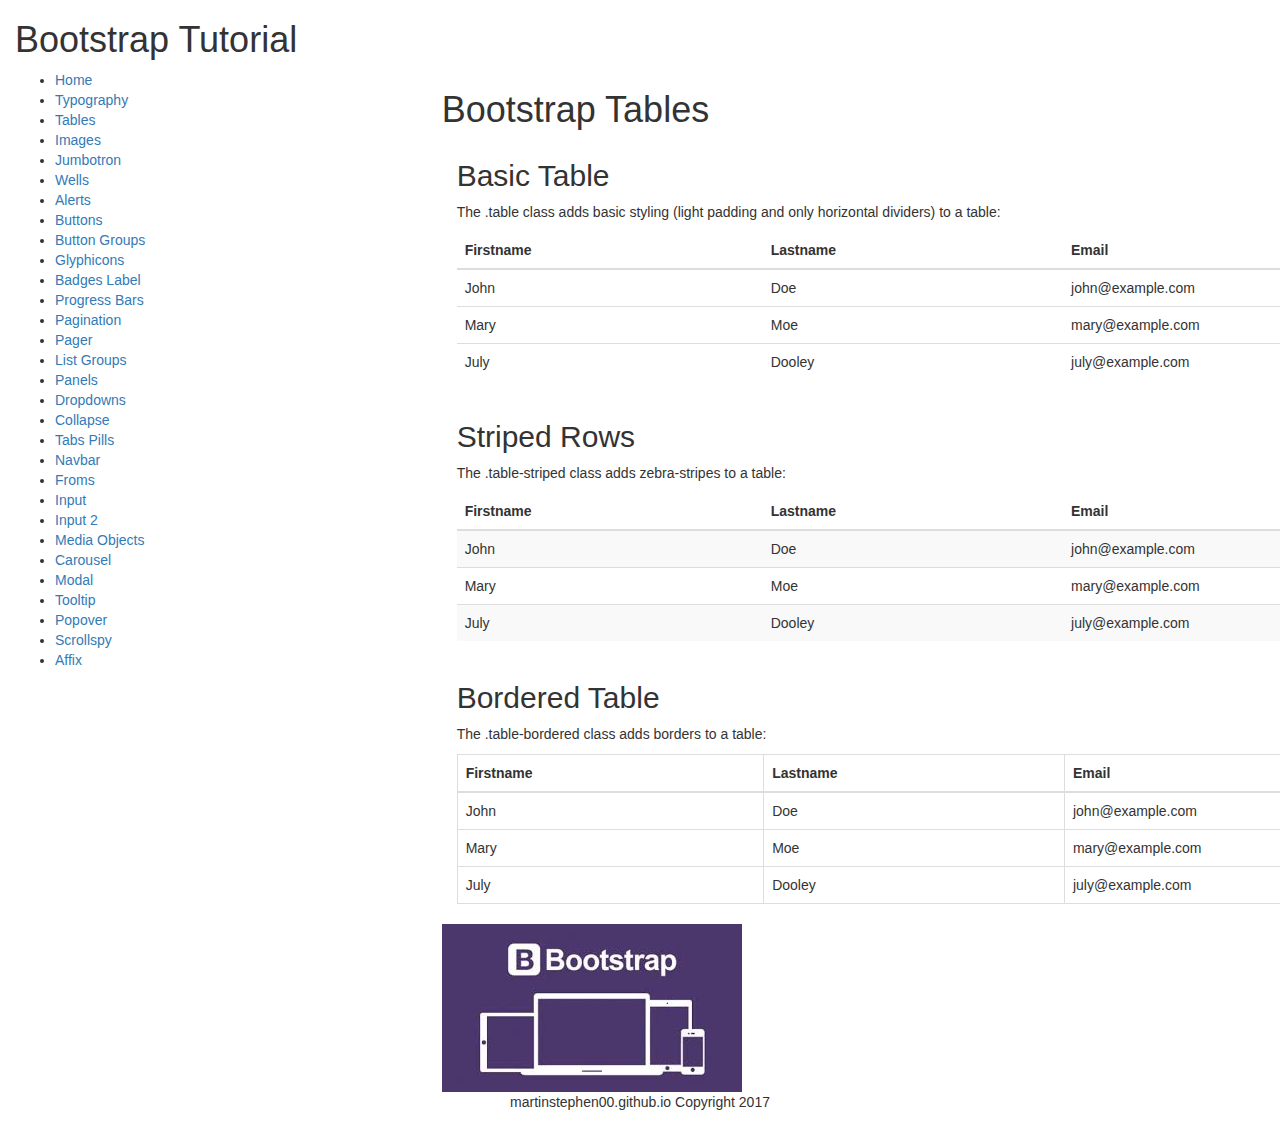
==== tables.html @ ee57f0ba "Updated" ====
<!DOCTYPE html>
<html>
<head>
	<title>Bagong Project</title>

	<!-- Latest compiled and minified CSS -->
	<link rel="stylesheet" href="https://maxcdn.bootstrapcdn.com/bootstrap/3.3.7/css/bootstrap.min.css">

<!-- jQuery library -->
	<script src="https://ajax.googleapis.com/ajax/libs/jquery/3.2.1/jquery.min.js"></script>

	<!-- Latest compiled JavaScript -->
	<script src="https://maxcdn.bootstrapcdn.com/bootstrap/3.3.7/js/bootstrap.min.js"></script>
</head>
<body>

<div class="container-fluid">



<div class="row">
	<div class="col-lg-12">
		<h1>Bootstrap Tutorial</h1>
	</div>
		
</div>
<div class="row">
	<div class="col-sm-4">
			<ul>
				<li> <a href="index.html">Home</a> </li>
				<li> <a href="typography.html">Typography</a></li>
				<li> <a href="tables.html">Tables</a> </li>
				<li> <a href="images.html">Images</a> </li>
				<li> <a href="jumbotron.html">Jumbotron</a> </li>
				<li> <a href="wells.html">Wells</a> </li>
				<li> <a href="alerts.html">Alerts</a> </li>
				<li> <a href="buttons.html">Buttons</a> </li>
				<li> <a href="buttonGroups.html">Button Groups</a> </li>
				<li> <a href="glyphicons.html">Glyphicons</a> </li>
				<li> <a href="badgesLabels.html">Badges Label</a> </li>
				<li> <a href="progressBars.html">Progress Bars</a> </li>
				<li> <a href="pagination.html">Pagination</a> </li>
				<li> <a href="pager.html">Pager</a> </li>
				<li> <a href="listGroups.html">List Groups</a> </li>
				<li> <a href="panels.html">Panels</a> </li>
				<li> <a href="dropdowns.html">Dropdowns</a> </li>
				<li> <a href="collapse.html">Collapse</a> </li>
				<li> <a href="tabsPills.html">Tabs Pills</a> </li>
				<li> <a href="navbar.html">Navbar</a> </li>
				<li> <a href="forms.html">Froms</a> </li>
				<li> <a href="inputs.html">Input</a> </li>
				<li> <a href="inputs2.html">Input 2</a> </li>
				<li> <a href="mediaObjects.html">Media Objects</a> </li>
				<li> <a href="carousel.html">Carousel</a> </li>
				<li> <a href="modal.html">Modal</a> </li>
				<li> <a href="tooltip.html">Tooltip</a> </li>
				<li> <a href="popover.html">Popover</a> </li>
				<li> <a href="scrollspy.html">Scrollspy</a> </li>
				<li> <a href="affix.html">Affix</a> </li>					
			</ul>
	</div>
	<!--Content here-->
	<div class="col-sm-8">
				<h1>Bootstrap Tables</h1>
				<div class="container">
				  <h2>Basic Table</h2>
				  <p>The .table class adds basic styling (light padding and only horizontal dividers) to a table:</p>            
				  <table class="table">
				    <thead>
				      <tr>
				        <th>Firstname</th>
				        <th>Lastname</th>
				        <th>Email</th>
				      </tr>
				    </thead>
				    <tbody>
				      <tr>
				        <td>John</td>
				        <td>Doe</td>
				        <td>john@example.com</td>
				      </tr>
				      <tr>
				        <td>Mary</td>
				        <td>Moe</td>
				        <td>mary@example.com</td>
				      </tr>
				      <tr>
				        <td>July</td>
				        <td>Dooley</td>
				        <td>july@example.com</td>
				      </tr>
				    </tbody>
				  </table>
				</div>

				<div class="container">
				  <h2>Striped Rows</h2>
				  <p>The .table-striped class adds zebra-stripes to a table:</p>            
				  <table class="table table-striped">
				    <thead>
				      <tr>
				        <th>Firstname</th>
				        <th>Lastname</th>
				        <th>Email</th>
				      </tr>
				    </thead>
				    <tbody>
				      <tr>
				        <td>John</td>
				        <td>Doe</td>
				        <td>john@example.com</td>
				      </tr>
				      <tr>
				        <td>Mary</td>
				        <td>Moe</td>
				        <td>mary@example.com</td>
				      </tr>
				      <tr>
				        <td>July</td>
				        <td>Dooley</td>
				        <td>july@example.com</td>
				      </tr>
				    </tbody>
				  </table>
				</div>

				<div class="container">
				  <h2>Bordered Table</h2>
				  <p>The .table-bordered class adds borders to a table:</p>            
				  <table class="table table-bordered">
				    <thead>
				      <tr>
				        <th>Firstname</th>
				        <th>Lastname</th>
				        <th>Email</th>
				      </tr>
				    </thead>
				    <tbody>
				      <tr>
				        <td>John</td>
				        <td>Doe</td>
				        <td>john@example.com</td>
				      </tr>
				      <tr>
				        <td>Mary</td>
				        <td>Moe</td>
				        <td>mary@example.com</td>
				      </tr>
				      <tr>
				        <td>July</td>
				        <td>Dooley</td>
				        <td>july@example.com</td>
				      </tr>
				    </tbody>
				  </table>
				</div>				
  			
			<img src="img\logo.jpg">

	</div>
	
</div>
<div class="row">
	<div class="col-sm-12">
		<p align="center">martinstephen00.github.io Copyright 2017</p>
	</div>
</div>
	</div>
</body>
</html>
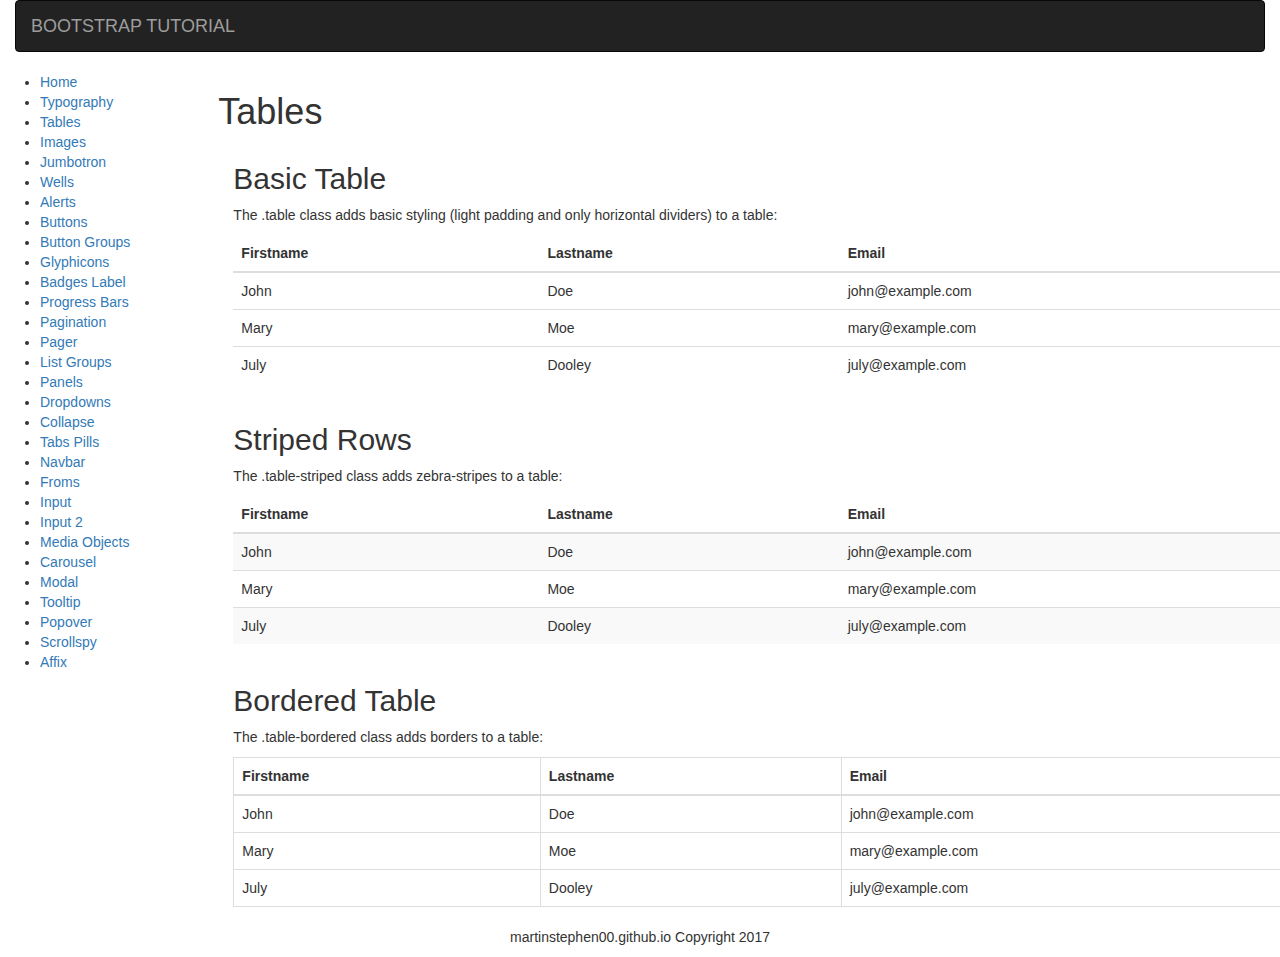
==== commit 51e4f5dd: "Updated" ====
--- a/tables.html
+++ b/tables.html
@@ -16,16 +16,18 @@
 
 <div class="container-fluid">
 
-
-
-<div class="row">
-	<div class="col-lg-12">
-		<h1>Bootstrap Tutorial</h1>
-	</div>
+	<nav class="navbar navbar-inverse">
+		<div class="container-fluid">
+			<!--Logo-->
+			<div class="navbar-header ">
+				<a href="#" class="navbar-brand">BOOTSTRAP TUTORIAL</a>
+			</div>
+		</div>
+	</nav>
 		
 </div>
 <div class="row">
-	<div class="col-sm-4">
+	<div class="col-md-2">
 			<ul>
 				<li> <a href="index.html">Home</a> </li>
 				<li> <a href="typography.html">Typography</a></li>
@@ -60,8 +62,8 @@
 			</ul>
 	</div>
 	<!--Content here-->
-	<div class="col-sm-8">
-				<h1>Bootstrap Tables</h1>
+	<div class="col-md-8">
+				<h1>Tables</h1>
 				<div class="container">
 				  <h2>Basic Table</h2>
 				  <p>The .table class adds basic styling (light padding and only horizontal dividers) to a table:</p>            
@@ -153,18 +155,24 @@
 				      </tr>
 				    </tbody>
 				  </table>
-				</div>				
-  			
-			<img src="img\logo.jpg">
+				</div>	
+	</div>					
+
+	<div class="col-md-2" background-color: black;>
 
 	</div>
+
+	</div>
+
+
 	
 </div>
-<div class="row">
-	<div class="col-sm-12">
-		<p align="center">martinstephen00.github.io Copyright 2017</p>
+	<!--FOOTER-->
+	<div class="row">
+		<div class="col-sm-12">
+			<p align="center">martinstephen00.github.io Copyright 2017</p>
+		</div>
 	</div>
 </div>
-	</div>
 </body>
 </html>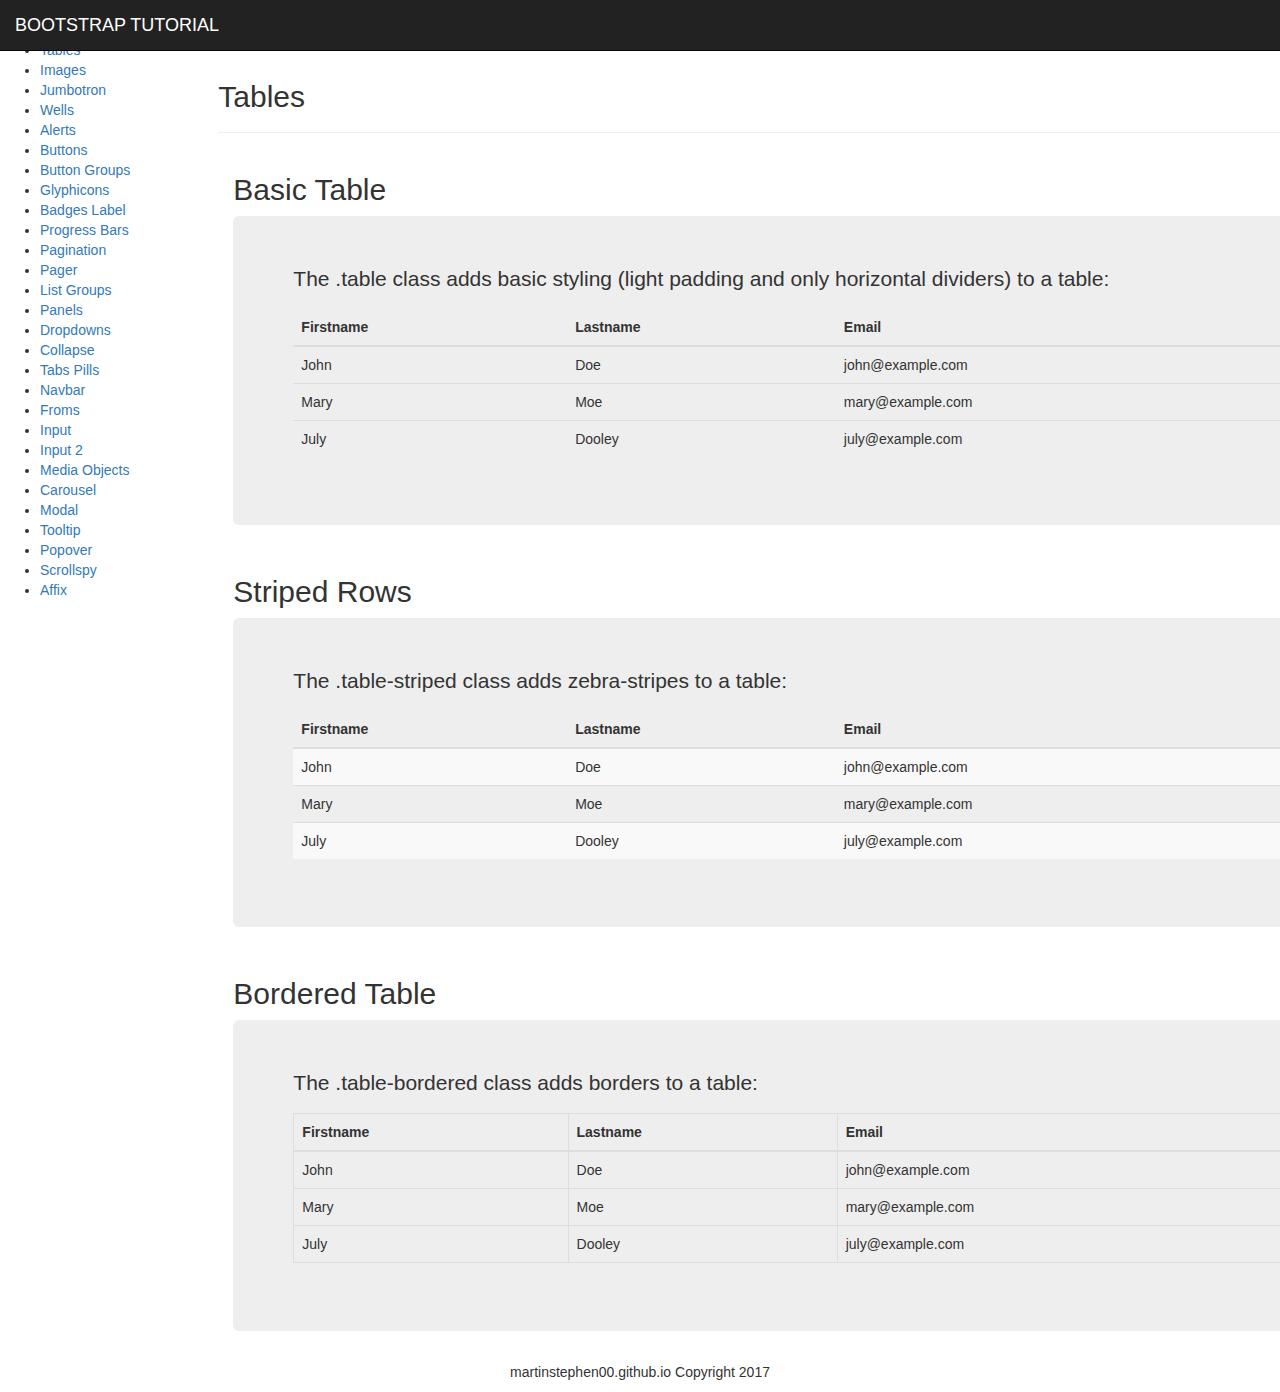
==== commit 8e6cbffa: "Chaged layout" ====
--- a/tables.html
+++ b/tables.html
@@ -5,174 +5,194 @@
 
 	<!-- Latest compiled and minified CSS -->
 	<link rel="stylesheet" href="https://maxcdn.bootstrapcdn.com/bootstrap/3.3.7/css/bootstrap.min.css">
-
-<!-- jQuery library -->
+	<!-- jQuery library -->
 	<script src="https://ajax.googleapis.com/ajax/libs/jquery/3.2.1/jquery.min.js"></script>
-
 	<!-- Latest compiled JavaScript -->
 	<script src="https://maxcdn.bootstrapcdn.com/bootstrap/3.3.7/js/bootstrap.min.js"></script>
+	<link rel="stylesheet" type="text/css" href="css/style.css">
+	
 </head>
 <body>
+		<!--Header-->
+		<nav class="navbar navbar-inverse navbar-fixed-top">
+			<div class="container-fluid">
+				<!--Logo-->
+				<div class="navbar-header ">
+					<a href="#" class="navbar-brand">BOOTSTRAP TUTORIAL</a>
+				</div>
+			</div>
+		</nav>
+		<!--End Header-->
 
-<div class="container-fluid">
 
-	<nav class="navbar navbar-inverse">
-		<div class="container-fluid">
-			<!--Logo-->
-			<div class="navbar-header ">
-				<a href="#" class="navbar-brand">BOOTSTRAP TUTORIAL</a>
+	<div class="row">
+		<!--Side Menu-->
+		<div class="col-md-2">
+		<div class='sidebar'>
+				<ul>
+					<li> <a href="index.html">Home</a> </li>
+					<li> <a href="typography.html">Typography</a></li>
+					<li> <a href="tables.html">Tables</a> </li>
+					<li> <a href="images.html">Images</a> </li>
+					<li> <a href="jumbotron.html">Jumbotron</a> </li>
+					<li> <a href="wells.html">Wells</a> </li>
+					<li> <a href="alerts.html">Alerts</a> </li>
+					<li> <a href="buttons.html">Buttons</a> </li>
+					<li> <a href="buttonGroups.html">Button Groups</a> </li>
+					<li> <a href="glyphicons.html">Glyphicons</a> </li>
+					<li> <a href="badgesLabels.html">Badges Label</a> </li>
+					<li> <a href="progressBars.html">Progress Bars</a> </li>
+					<li> <a href="pagination.html">Pagination</a> </li>
+					<li> <a href="pager.html">Pager</a> </li>
+					<li> <a href="listGroups.html">List Groups</a> </li>
+					<li> <a href="panels.html">Panels</a> </li>
+					<li> <a href="dropdowns.html">Dropdowns</a> </li>
+					<li> <a href="collapse.html">Collapse</a> </li>
+					<li> <a href="tabsPills.html">Tabs Pills</a> </li>
+					<li> <a href="navbar.html">Navbar</a> </li>
+					<li> <a href="forms.html">Froms</a> </li>
+					<li> <a href="inputs.html">Input</a> </li>
+					<li> <a href="inputs2.html">Input 2</a> </li>
+					<li> <a href="mediaObjects.html">Media Objects</a> </li>
+					<li> <a href="carousel.html">Carousel</a> </li>
+					<li> <a href="modal.html">Modal</a> </li>
+					<li> <a href="tooltip.html">Tooltip</a> </li>
+					<li> <a href="popover.html">Popover</a> </li>
+					<li> <a href="scrollspy.html">Scrollspy</a> </li>
+					<li> <a href="affix.html">Affix</a> </li>	
+				</ul>
+		</div>
+		</div>
+		<!--End Side Menu-->
+
+		<!--Content-->
+		<div id="main">
+		<div class="col-md-10">
+					<br><br>
+					<div class="page-header">
+						<h2>Tables</h2>
+					</div>
+
+					<div class="container">
+					  <h2>Basic Table</h2>
+					  <div class="jumbotron">
+					  <p>The .table class adds basic styling (light padding and only horizontal dividers) to a table:</p>            
+					  <table class="table">
+					    <thead>
+					      <tr>
+					        <th>Firstname</th>
+					        <th>Lastname</th>
+					        <th>Email</th>
+					      </tr>
+					    </thead>
+					    <tbody>
+					      <tr>
+					        <td>John</td>
+					        <td>Doe</td>
+					        <td>john@example.com</td>
+					      </tr>
+					      <tr>
+					        <td>Mary</td>
+					        <td>Moe</td>
+					        <td>mary@example.com</td>
+					      </tr>
+					      <tr>
+					        <td>July</td>
+					        <td>Dooley</td>
+					        <td>july@example.com</td>
+					      </tr>
+					    </tbody>
+					  </table>
+					  </div>
+					</div>
+
+					<div class="container">
+					  <h2>Striped Rows</h2>
+					  <div class="jumbotron">
+					  <p>The .table-striped class adds zebra-stripes to a table:</p>            
+					  <table class="table table-striped">
+					    <thead>
+					      <tr>
+					        <th>Firstname</th>
+					        <th>Lastname</th>
+					        <th>Email</th>
+					      </tr>
+					    </thead>
+					    <tbody>
+					      <tr>
+					        <td>John</td>
+					        <td>Doe</td>
+					        <td>john@example.com</td>
+					      </tr>
+					      <tr>
+					        <td>Mary</td>
+					        <td>Moe</td>
+					        <td>mary@example.com</td>
+					      </tr>
+					      <tr>
+					        <td>July</td>
+					        <td>Dooley</td>
+					        <td>july@example.com</td>
+					      </tr>
+					    </tbody>
+					  </table>
+					  </div>
+					</div>
+
+					<div class="container">
+					  <h2>Bordered Table</h2>
+					  <div class="jumbotron">
+					  <p>The .table-bordered class adds borders to a table:</p>            
+					  <table class="table table-bordered">
+					    <thead>
+					      <tr>
+					        <th>Firstname</th>
+					        <th>Lastname</th>
+					        <th>Email</th>
+					      </tr>
+					    </thead>
+					    <tbody>
+					      <tr>
+					        <td>John</td>
+					        <td>Doe</td>
+					        <td>john@example.com</td>
+					      </tr>
+					      <tr>
+					        <td>Mary</td>
+					        <td>Moe</td>
+					        <td>mary@example.com</td>
+					      </tr>
+					      <tr>
+					        <td>July</td>
+					        <td>Dooley</td>
+					        <td>july@example.com</td>
+					      </tr>
+					    </tbody>
+					  </table>
+					  </div>
+					</div>	
+		</div>	
+		</div>
+		<!--End Content-->				
+
+		<div class="col-md-2";>
+
+		</div>
+
+		</div>
+
+
+		
+	</div>
+		<!--FOOTER-->
+		<div class="row">
+			<div class="col-md-12">
+				<p align="center">martinstephen00.github.io Copyright 2017</p>
 			</div>
 		</div>
-	</nav>
-		
-</div>
-<div class="row">
-	<div class="col-md-2">
-			<ul>
-				<li> <a href="index.html">Home</a> </li>
-				<li> <a href="typography.html">Typography</a></li>
-				<li> <a href="tables.html">Tables</a> </li>
-				<li> <a href="images.html">Images</a> </li>
-				<li> <a href="jumbotron.html">Jumbotron</a> </li>
-				<li> <a href="wells.html">Wells</a> </li>
-				<li> <a href="alerts.html">Alerts</a> </li>
-				<li> <a href="buttons.html">Buttons</a> </li>
-				<li> <a href="buttonGroups.html">Button Groups</a> </li>
-				<li> <a href="glyphicons.html">Glyphicons</a> </li>
-				<li> <a href="badgesLabels.html">Badges Label</a> </li>
-				<li> <a href="progressBars.html">Progress Bars</a> </li>
-				<li> <a href="pagination.html">Pagination</a> </li>
-				<li> <a href="pager.html">Pager</a> </li>
-				<li> <a href="listGroups.html">List Groups</a> </li>
-				<li> <a href="panels.html">Panels</a> </li>
-				<li> <a href="dropdowns.html">Dropdowns</a> </li>
-				<li> <a href="collapse.html">Collapse</a> </li>
-				<li> <a href="tabsPills.html">Tabs Pills</a> </li>
-				<li> <a href="navbar.html">Navbar</a> </li>
-				<li> <a href="forms.html">Froms</a> </li>
-				<li> <a href="inputs.html">Input</a> </li>
-				<li> <a href="inputs2.html">Input 2</a> </li>
-				<li> <a href="mediaObjects.html">Media Objects</a> </li>
-				<li> <a href="carousel.html">Carousel</a> </li>
-				<li> <a href="modal.html">Modal</a> </li>
-				<li> <a href="tooltip.html">Tooltip</a> </li>
-				<li> <a href="popover.html">Popover</a> </li>
-				<li> <a href="scrollspy.html">Scrollspy</a> </li>
-				<li> <a href="affix.html">Affix</a> </li>					
-			</ul>
-	</div>
-	<!--Content here-->
-	<div class="col-md-8">
-				<h1>Tables</h1>
-				<div class="container">
-				  <h2>Basic Table</h2>
-				  <p>The .table class adds basic styling (light padding and only horizontal dividers) to a table:</p>            
-				  <table class="table">
-				    <thead>
-				      <tr>
-				        <th>Firstname</th>
-				        <th>Lastname</th>
-				        <th>Email</th>
-				      </tr>
-				    </thead>
-				    <tbody>
-				      <tr>
-				        <td>John</td>
-				        <td>Doe</td>
-				        <td>john@example.com</td>
-				      </tr>
-				      <tr>
-				        <td>Mary</td>
-				        <td>Moe</td>
-				        <td>mary@example.com</td>
-				      </tr>
-				      <tr>
-				        <td>July</td>
-				        <td>Dooley</td>
-				        <td>july@example.com</td>
-				      </tr>
-				    </tbody>
-				  </table>
-				</div>
 
-				<div class="container">
-				  <h2>Striped Rows</h2>
-				  <p>The .table-striped class adds zebra-stripes to a table:</p>            
-				  <table class="table table-striped">
-				    <thead>
-				      <tr>
-				        <th>Firstname</th>
-				        <th>Lastname</th>
-				        <th>Email</th>
-				      </tr>
-				    </thead>
-				    <tbody>
-				      <tr>
-				        <td>John</td>
-				        <td>Doe</td>
-				        <td>john@example.com</td>
-				      </tr>
-				      <tr>
-				        <td>Mary</td>
-				        <td>Moe</td>
-				        <td>mary@example.com</td>
-				      </tr>
-				      <tr>
-				        <td>July</td>
-				        <td>Dooley</td>
-				        <td>july@example.com</td>
-				      </tr>
-				    </tbody>
-				  </table>
-				</div>
-
-				<div class="container">
-				  <h2>Bordered Table</h2>
-				  <p>The .table-bordered class adds borders to a table:</p>            
-				  <table class="table table-bordered">
-				    <thead>
-				      <tr>
-				        <th>Firstname</th>
-				        <th>Lastname</th>
-				        <th>Email</th>
-				      </tr>
-				    </thead>
-				    <tbody>
-				      <tr>
-				        <td>John</td>
-				        <td>Doe</td>
-				        <td>john@example.com</td>
-				      </tr>
-				      <tr>
-				        <td>Mary</td>
-				        <td>Moe</td>
-				        <td>mary@example.com</td>
-				      </tr>
-				      <tr>
-				        <td>July</td>
-				        <td>Dooley</td>
-				        <td>july@example.com</td>
-				      </tr>
-				    </tbody>
-				  </table>
-				</div>	
-	</div>					
-
-	<div class="col-md-2" background-color: black;>
-
-	</div>
-
-	</div>
+</body>
+</html>
 
 
-	
-</div>
-	<!--FOOTER-->
-	<div class="row">
-		<div class="col-sm-12">
-			<p align="center">martinstephen00.github.io Copyright 2017</p>
-		</div>
-	</div>
-</div>
-</body>
-</html>+
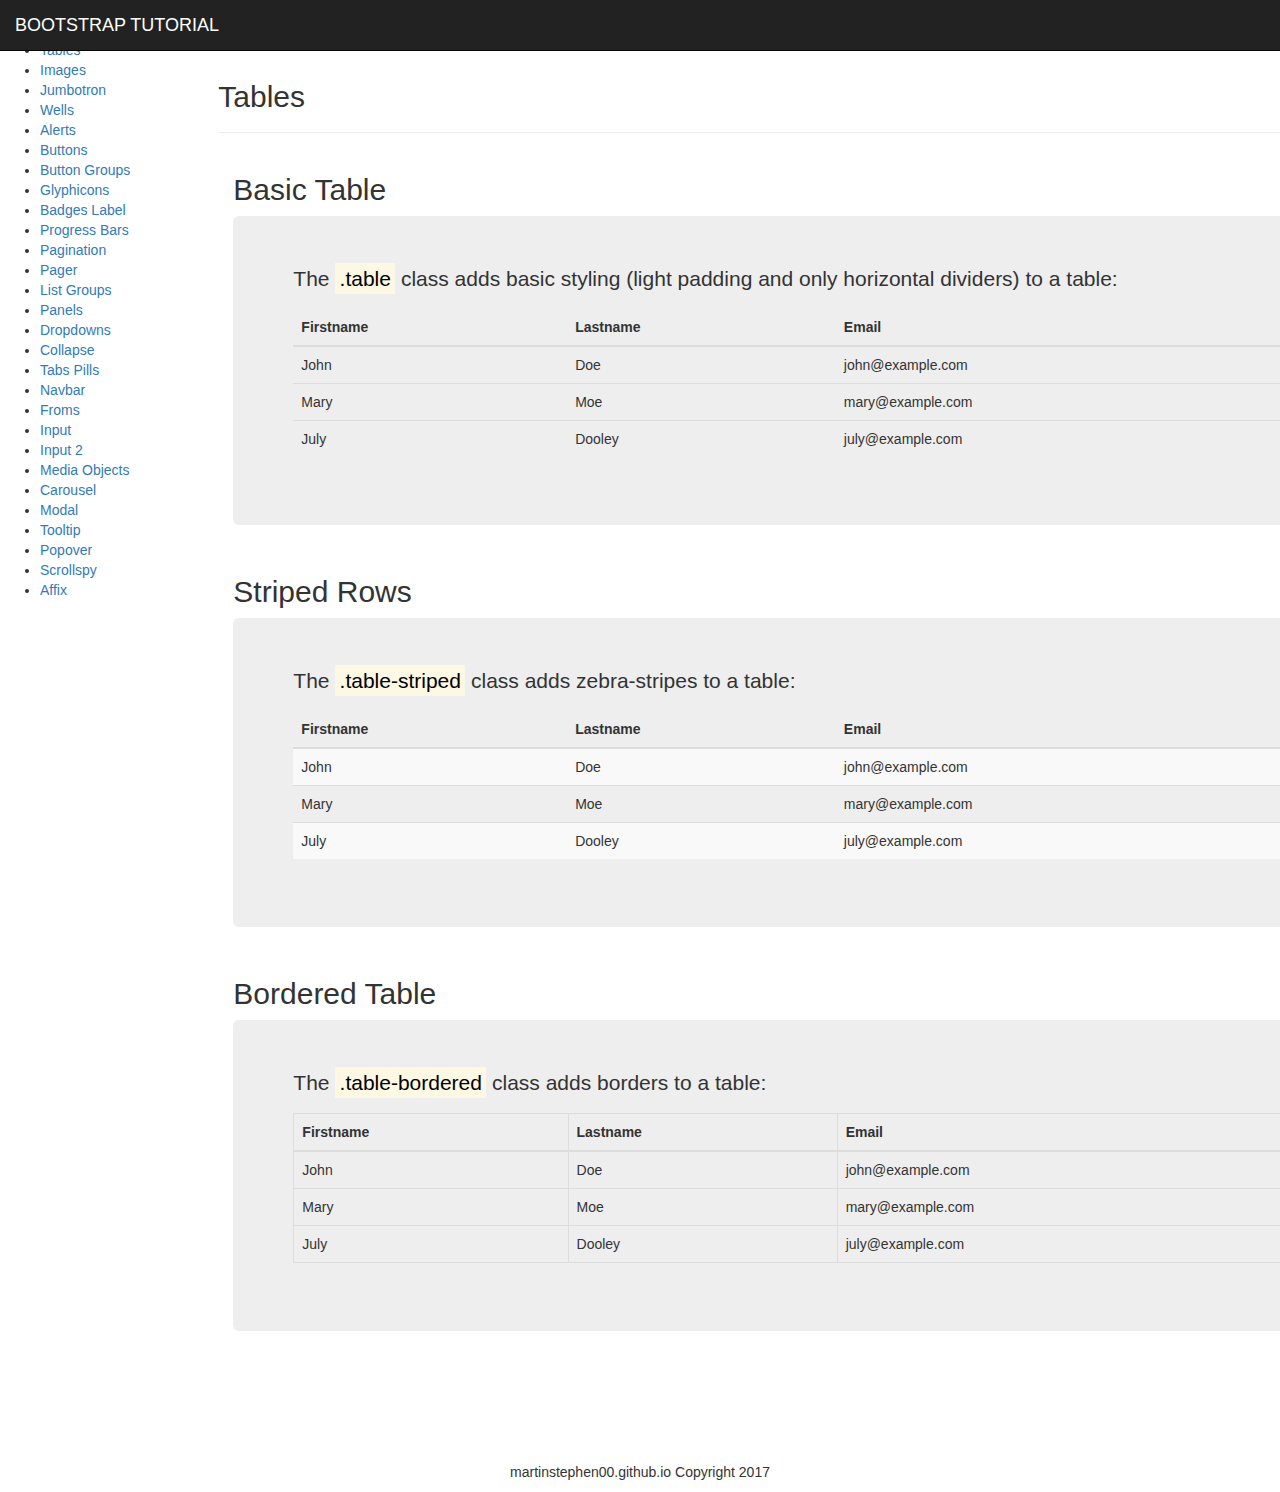
==== commit 16c9febb: "Updated" ====
--- a/tables.html
+++ b/tables.html
@@ -76,7 +76,7 @@
 					<div class="container">
 					  <h2>Basic Table</h2>
 					  <div class="jumbotron">
-					  <p>The .table class adds basic styling (light padding and only horizontal dividers) to a table:</p>            
+					  <p>The <mark>.table</mark> class adds basic styling (light padding and only horizontal dividers) to a table:</p>            
 					  <table class="table">
 					    <thead>
 					      <tr>
@@ -109,7 +109,7 @@
 					<div class="container">
 					  <h2>Striped Rows</h2>
 					  <div class="jumbotron">
-					  <p>The .table-striped class adds zebra-stripes to a table:</p>            
+					  <p>The <mark>.table-striped</mark> class adds zebra-stripes to a table:</p>            
 					  <table class="table table-striped">
 					    <thead>
 					      <tr>
@@ -142,7 +142,7 @@
 					<div class="container">
 					  <h2>Bordered Table</h2>
 					  <div class="jumbotron">
-					  <p>The .table-bordered class adds borders to a table:</p>            
+					  <p>The <mark>.table-bordered</mark> class adds borders to a table:</p>            
 					  <table class="table table-bordered">
 					    <thead>
 					      <tr>
@@ -187,6 +187,7 @@
 		<!--FOOTER-->
 		<div class="row">
 			<div class="col-md-12">
+			<br><br><br><br><br>
 				<p align="center">martinstephen00.github.io Copyright 2017</p>
 			</div>
 		</div>
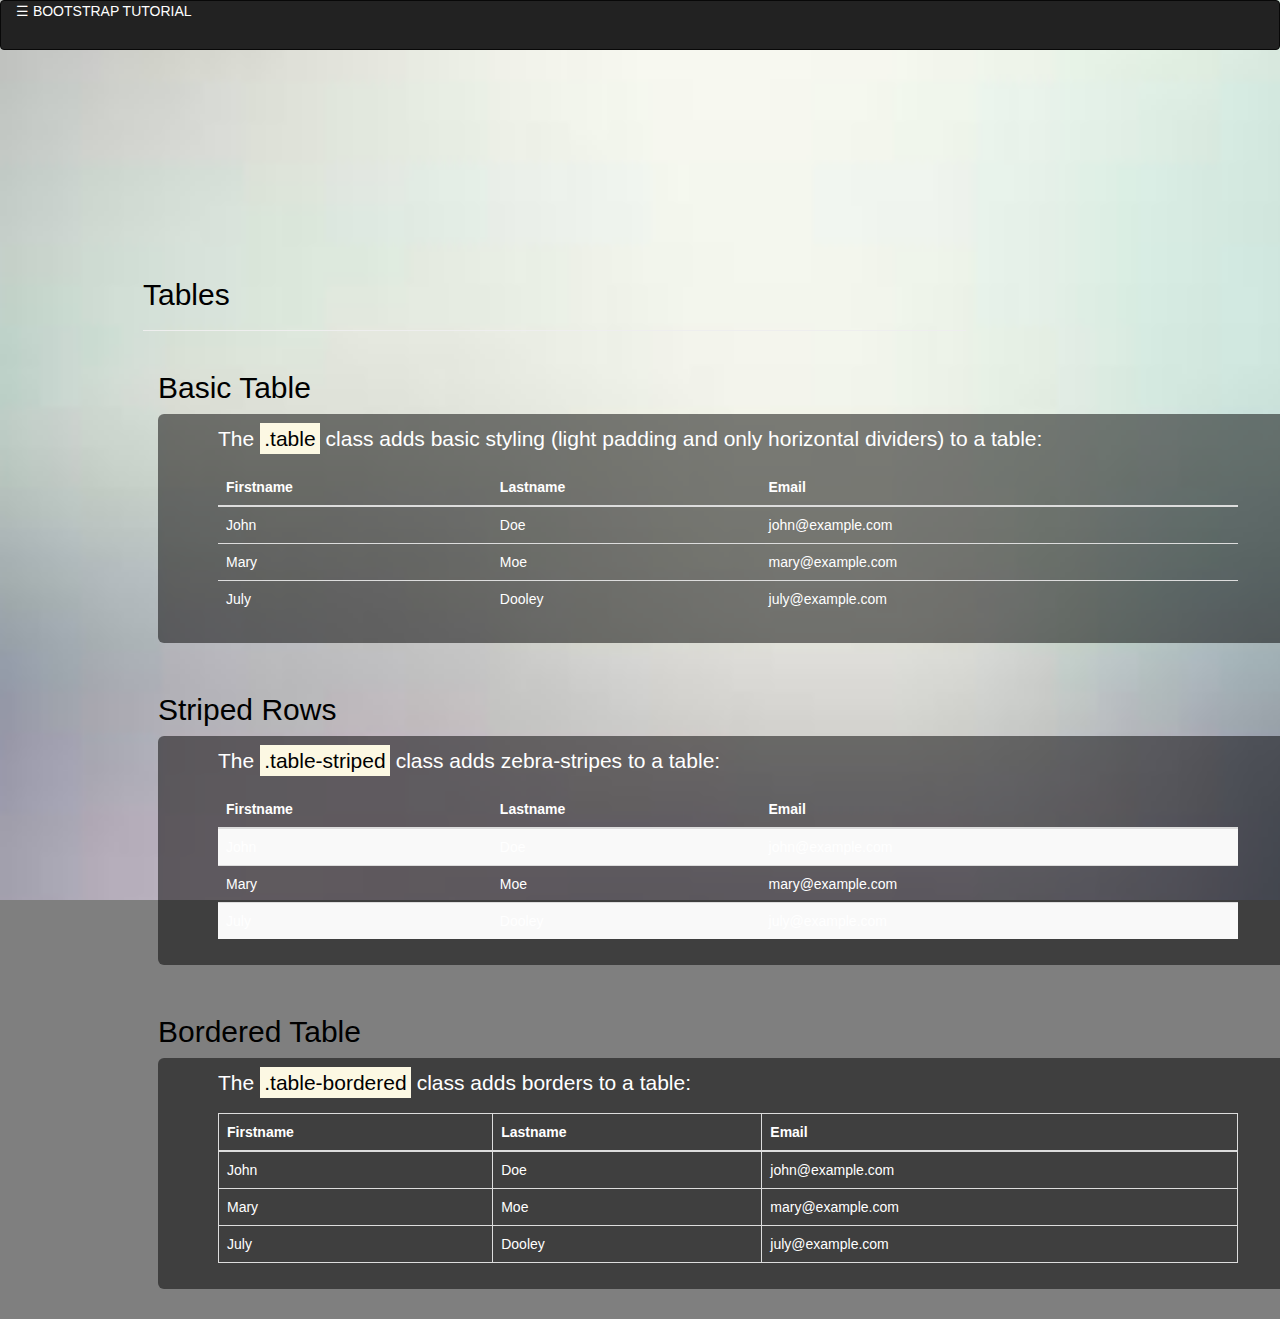
==== commit 5aaab736: "updated" ====
--- a/tables.html
+++ b/tables.html
@@ -13,23 +13,30 @@
 	
 </head>
 <body>
-		<!--Header-->
-		<nav class="navbar navbar-inverse navbar-fixed-top">
-			<div class="container-fluid">
-				<!--Logo-->
-				<div class="navbar-header ">
-					<a href="#" class="navbar-brand">BOOTSTRAP TUTORIAL</a>
-				</div>
-			</div>
-		</nav>
-		<!--End Header-->
-
-
-	<div class="row">
-		<!--Side Menu-->
-		<div class="col-md-2">
-		<div class='sidebar'>
+<!DOCTYPE html>
+<html>
+<head>
+	<title>Bagong Project</title>
+
+	<!-- Latest compiled and minified CSS -->
+	<link rel="stylesheet" href="https://maxcdn.bootstrapcdn.com/bootstrap/3.3.7/css/bootstrap.min.css">
+	<!-- jQuery library -->
+	<script src="https://ajax.googleapis.com/ajax/libs/jquery/3.2.1/jquery.min.js"></script>
+	<!-- Latest compiled JavaScript -->
+	<script src="https://maxcdn.bootstrapcdn.com/bootstrap/3.3.7/js/bootstrap.min.js"></script>
+	<link rel="stylesheet" type="text/css" href="css/style.css">
+
+	
+</head>
+<body>
+
+		
+		
+
+		<div id="mySidenav" class="sidenav">
+
 				<ul>
+					<li> <a href="javascript:void(0)" class="closebtn" onclick="closeNav()">&times;</a></li>
 					<li> <a href="index.html">Home</a> </li>
 					<li> <a href="typography.html">Typography</a></li>
 					<li> <a href="tables.html">Tables</a> </li>
@@ -62,7 +69,18 @@
 					<li> <a href="affix.html">Affix</a> </li>	
 				</ul>
 		</div>
-		</div>
+
+		<span onclick="openNav()">
+			<nav class="navbar navbar-inverse">
+				<div class="container-fluid">
+
+					<a href="#menu" style="color: white;" class="nav navbar-nav">
+					  &#9776; BOOTSTRAP TUTORIAL
+					</a>
+
+				</div>
+			</nav>
+		</span>
 		<!--End Side Menu-->
 
 		<!--Content-->
@@ -175,22 +193,17 @@
 		</div>
 		<!--End Content-->				
 
-		<div class="col-md-2";>
-
-		</div>
-
-		</div>
-
-
-		
-	</div>
-		<!--FOOTER-->
-		<div class="row">
-			<div class="col-md-12">
-			<br><br><br><br><br>
-				<p align="center">martinstephen00.github.io Copyright 2017</p>
-			</div>
-		</div>
+		<script type="text/javascript">
+		/* Set the width of the side navigation to 250px */
+		function openNav() {
+		    document.getElementById("mySidenav").style.width = "250px";
+		}
+
+		/* Set the width of the side navigation to 0 */
+		function closeNav() {
+		    document.getElementById("mySidenav").style.width = "0";
+		}
+		</script>
 
 </body>
 </html>
--- a/css/style.css
+++ b/css/style.css
@@ -0,0 +1,73 @@
+
+
+/* The side navigation menu */
+.sidenav {
+    height: 100%; /* 100% Full-height */
+    width: 0; /* 0 width - change this with JavaScript */
+    position: fixed; /* Stay in place */
+    z-index: 1; /* Stay on top */
+    top: 0;
+    left: 0;
+    background-color:rgb(0,0,0); /* Black*/
+    overflow-x: hidden; /* Disable horizontal scroll */
+    padding-top: 60px; /* Place content 60px from the top */
+    transition: 0.5s; /* 0.5 second transition effect to slide in the sidenav */
+}
+
+/* The navigation menu links */
+.sidenav a {
+    padding: 8px 8px 8px 32px;
+    text-decoration: none;
+    font-size: 25px;
+    color: #818181;
+    display: block;
+    transition: 0.3s
+}
+
+/* When you mouse over the navigation links, change their color */
+.sidenav a:hover, .offcanvas a:focus{
+    color: #f1f1f1;
+}
+
+/* Position and style the close button (top right corner) */
+.sidenav .closebtn {
+    position: absolute;
+    top: 0;
+    right: 25px;
+    font-size: 36px;
+    margin-left: 50px;
+}
+
+/* Style page content - use this if you want to push the page content to the right when you open the side navigation */
+#main {
+    transition: margin-left 10%;
+    padding: 10%;
+    margin-top: 0;
+}
+
+/* On smaller screens, where height is less than 450px, change the style of the sidenav (less padding and a smaller font size) */
+@media screen and (max-height: 450px) {
+    .sidenav {padding-top: 15px;}
+    .sidenav a {font-size: 18px;}
+}
+
+
+body {
+    background: url('../img/gray.jpg') no-repeat center center fixed;
+    background-size: cover;
+    color:#fff;
+    background-color:rgba(0,0,0,0.5);
+    font-family: 'Open Sans',Arial,Helvetica,Sans-Serif;
+
+}
+
+.jumbotron {
+    background-color: rgba(0,0,0,0.5);/*transparent !important*/ 
+    min-width: 300px; 
+    padding-top: 10px;
+    padding-bottom: 6px;
+}
+
+h1, h2{
+    color: black;
+}
--- a/css/style.css
+++ b/css/style.css
@@ -0,0 +1,73 @@
+
+
+/* The side navigation menu */
+.sidenav {
+    height: 100%; /* 100% Full-height */
+    width: 0; /* 0 width - change this with JavaScript */
+    position: fixed; /* Stay in place */
+    z-index: 1; /* Stay on top */
+    top: 0;
+    left: 0;
+    background-color:rgb(0,0,0); /* Black*/
+    overflow-x: hidden; /* Disable horizontal scroll */
+    padding-top: 60px; /* Place content 60px from the top */
+    transition: 0.5s; /* 0.5 second transition effect to slide in the sidenav */
+}
+
+/* The navigation menu links */
+.sidenav a {
+    padding: 8px 8px 8px 32px;
+    text-decoration: none;
+    font-size: 25px;
+    color: #818181;
+    display: block;
+    transition: 0.3s
+}
+
+/* When you mouse over the navigation links, change their color */
+.sidenav a:hover, .offcanvas a:focus{
+    color: #f1f1f1;
+}
+
+/* Position and style the close button (top right corner) */
+.sidenav .closebtn {
+    position: absolute;
+    top: 0;
+    right: 25px;
+    font-size: 36px;
+    margin-left: 50px;
+}
+
+/* Style page content - use this if you want to push the page content to the right when you open the side navigation */
+#main {
+    transition: margin-left 10%;
+    padding: 10%;
+    margin-top: 0;
+}
+
+/* On smaller screens, where height is less than 450px, change the style of the sidenav (less padding and a smaller font size) */
+@media screen and (max-height: 450px) {
+    .sidenav {padding-top: 15px;}
+    .sidenav a {font-size: 18px;}
+}
+
+
+body {
+    background: url('../img/gray.jpg') no-repeat center center fixed;
+    background-size: cover;
+    color:#fff;
+    background-color:rgba(0,0,0,0.5);
+    font-family: 'Open Sans',Arial,Helvetica,Sans-Serif;
+
+}
+
+.jumbotron {
+    background-color: rgba(0,0,0,0.5);/*transparent !important*/ 
+    min-width: 300px; 
+    padding-top: 10px;
+    padding-bottom: 6px;
+}
+
+h1, h2{
+    color: black;
+}
